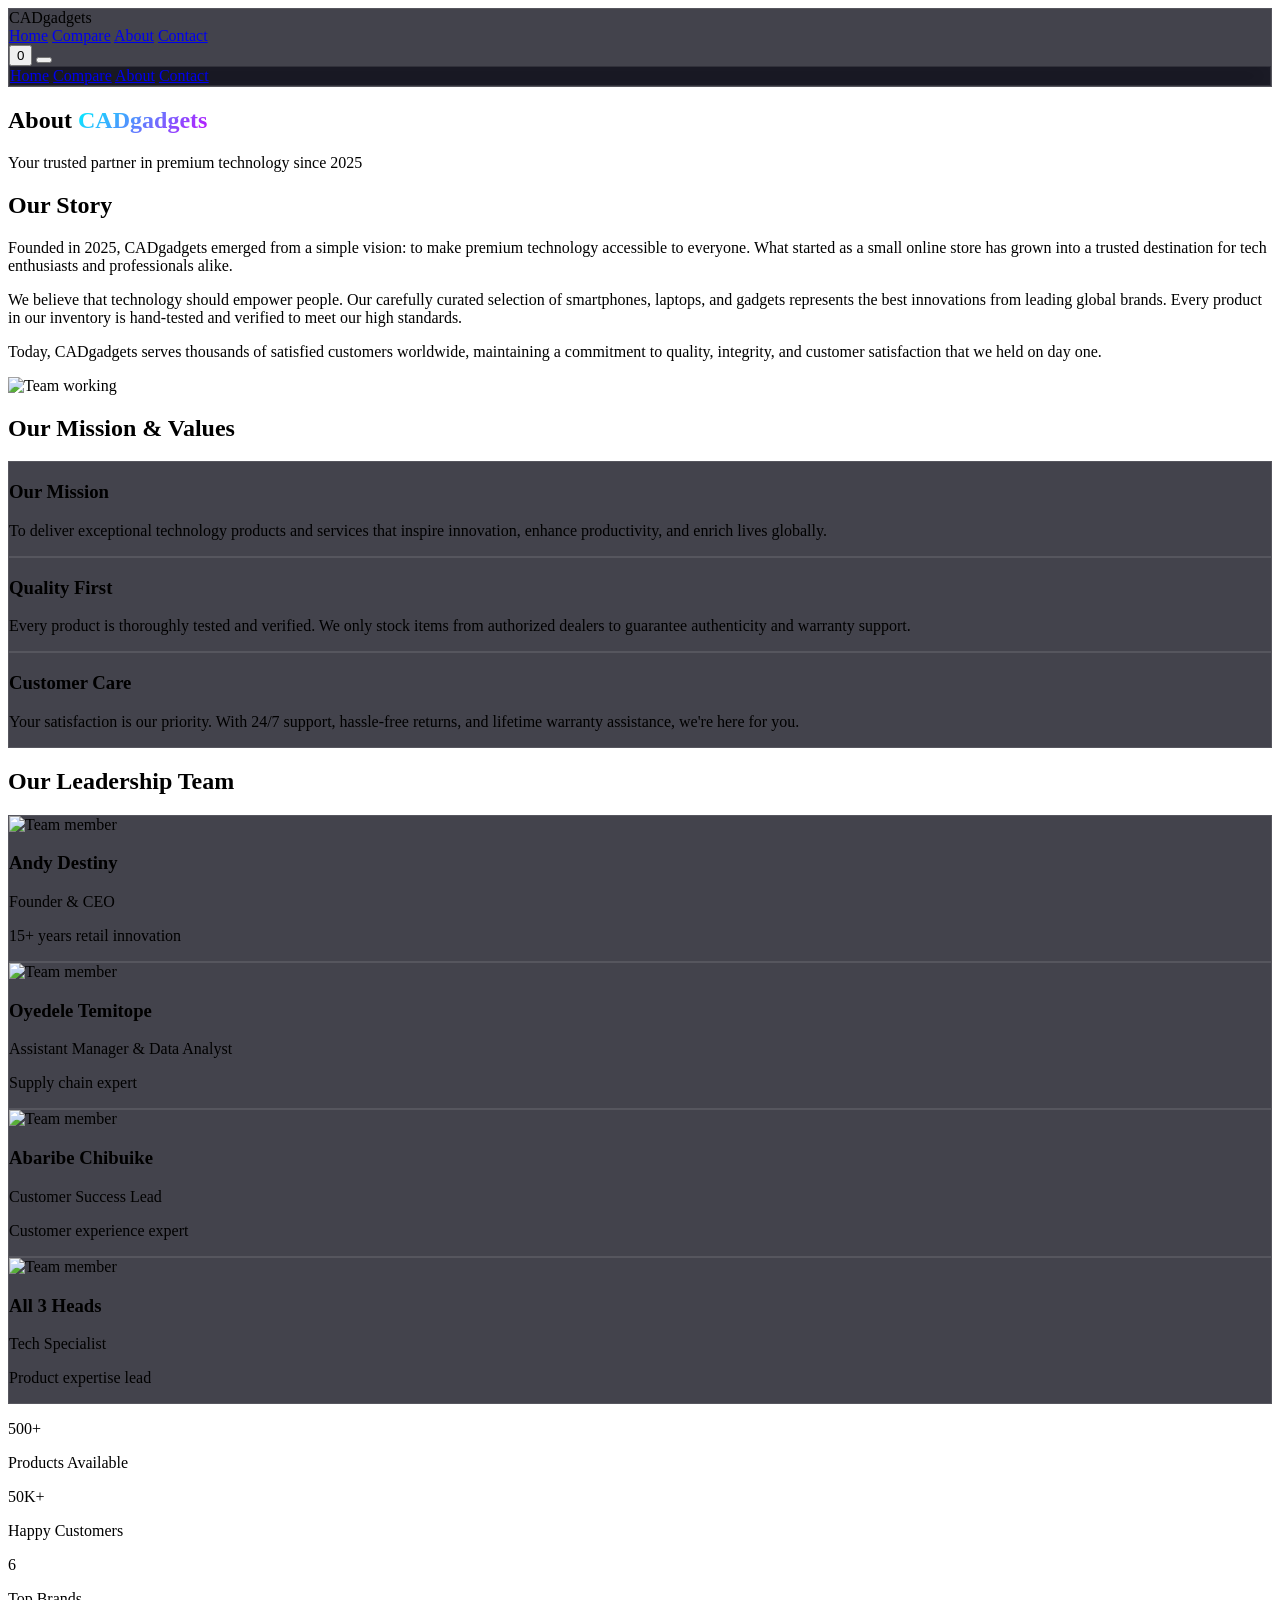
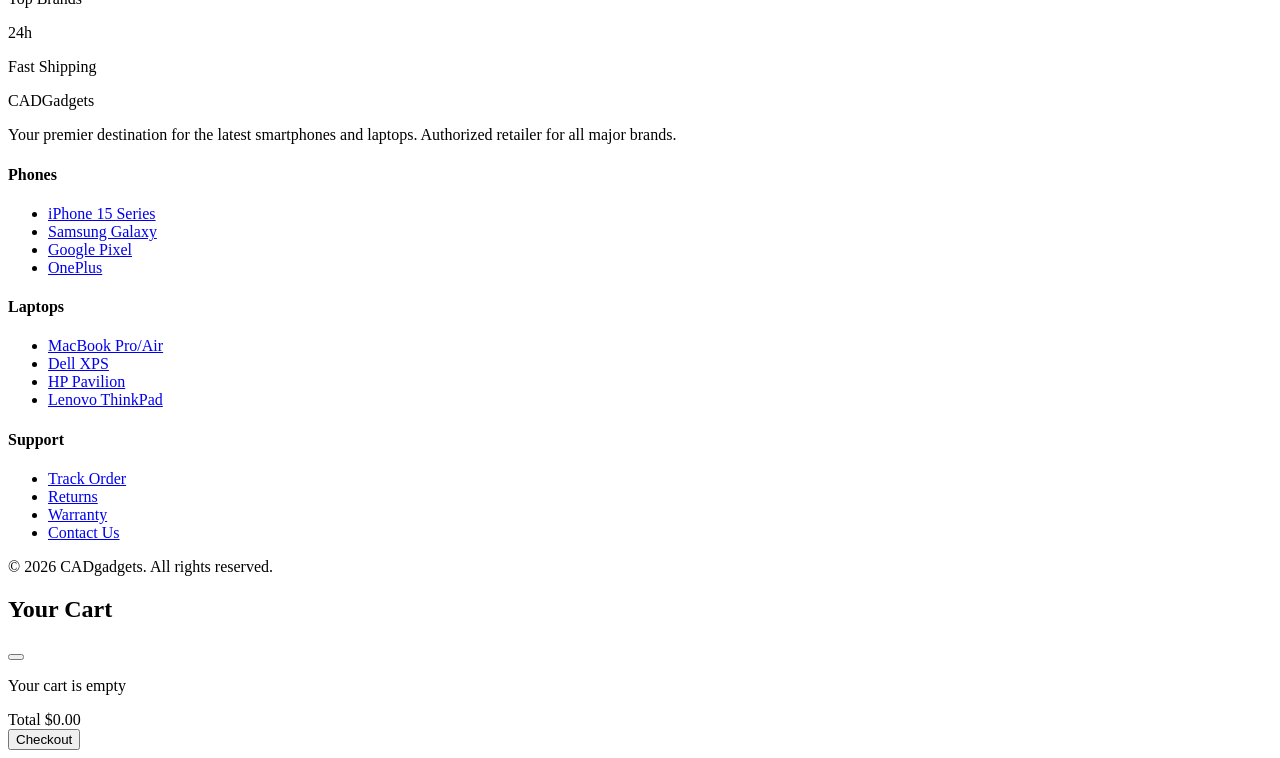
==== about.html @ f369440d "Add files via upload" ====
<!DOCTYPE html>
<html lang="en">
<head>
    <meta charset="UTF-8">
    <meta name="viewport" content="width=device-width, initial-scale=1.0">
    <link rel="icon" type="image/svg+xml" href="/favicon.svg">
    <title>About Us | CADgadgets - Premium Gadgets Store</title>
    <script src="https://cdn.tailwindcss.com"></script>
    <script src="https://unpkg.com/lucide@latest"></script>
    <link rel="preconnect" href="https://fonts.googleapis.com">
    <link rel="preconnect" href="https://fonts.gstatic.com" crossorigin>
    <link href="https://fonts.googleapis.com/css2?family=Inter:wght@300;400;500;600;700;800&family=Space+Grotesk:wght@400;500;600;700&display=swap" rel="stylesheet">
     <link href="/style.css" rel="stylesheet">

    <script>
        tailwind.config = {
            theme: {
                extend: {
                    fontFamily: {
                        sans: ['Inter', 'sans-serif'],
                        display: ['Space Grotesk', 'sans-serif'],
                    },
                    colors: {
                        neon: {
                            blue: '#00f3ff',
                            purple: '#bc13fe',
                            green: '#0aff0a',
                            pink: '#ff006e',
                        },
                        dark: {
                            900: '#0a0a0f',
                            800: '#151520',
                            700: '#1f1f2e',
                            600: '#2a2a3c',
                        }
                    }
                }
            }
        }
    </script>
    
</head>
<body class="font-sans antialiased">

    <!-- Navigation -->
    <nav id="navbar" class="fixed w-full z-50 glass-panel border-b border-white/10">
        <div class="max-w-7xl mx-auto px-4 sm:px-6 lg:px-8">
            <div class="flex justify-between items-center h-16">
                <div class="flex items-center gap-2 cursor-pointer" onclick="window.location.href='index.html'">
                    <div class="w-10 h-10 rounded-lg bg-gradient-to-br from-neon-blue to-neon-purple flex items-center justify-center">
                        <i data-lucide="cpu" class="h-6 w-6 text-white"></i>
                    </div>
                    <span class="font-display text-2xl font-bold tracking-tight text-white">CAD<span class="text-neon-blue">gadgets</span></span>
                </div>

                <div class="hidden md:flex items-center gap-8">
                    <a href="index.html" class="text-gray-400 hover:text-white transition-colors text-sm font-medium">Home</a>
                    <a href="compare.html" class="text-gray-400 hover:text-white transition-colors text-sm font-medium">Compare</a>
                    <a href="about.html" class="text-neon-blue font-medium text-sm">About</a>
                    <a href="contact.html" class="text-gray-400 hover:text-white transition-colors text-sm font-medium">Contact</a>
                </div>

                <div class="flex items-center gap-4">
                    <button class="p-2 hover:bg-white/10 rounded-lg transition-colors relative" onclick="toggleCart()">
                        <i data-lucide="shopping-cart" class="h-5 w-5 text-gray-300"></i>
                        <span id="cart-count" class="absolute -top-1 -right-1 bg-neon-blue text-dark-900 text-xs font-bold rounded-full h-5 w-5 flex items-center justify-center hidden">0</span>
                    </button>
                    <button class="md:hidden p-2" onclick="toggleMobileMenu()">
                        <i data-lucide="menu" class="h-6 w-6 text-gray-300"></i>
                    </button>
                </div>
            </div>
        </div>

        <div id="mobile-menu" class="hidden md:hidden glass-panel border-t border-white/10">
              <div class="px-4 py-4 space-y-2">
                <a href="index.html" class="block px-3 py-2 text-gray-300 hover:text-white hover:bg-white/5 rounded-lg">Home</a>
                <a href="compare.html" class="block px-3 py-2 text-gray-300 hover:text-white hover:bg-white/5 rounded-lg">Compare</a>
                <a href="about.html" class="block px-3 py-2 text-neon-blue font-medium rounded-lg">About</a>
                <a href="contact.html" class="block px-3 py-2 text-gray-300 hover:text-white hover:bg-white/5 rounded-lg">Contact</a>
            </div>
        </div>
    </nav>

    <!-- Hero Section -->
    <section class="relative min-h-[50vh] flex items-center justify-center pt-32 pb-16">
        <div class="absolute inset-0 bg-gradient-to-b from-transparent via-dark-900/50 to-dark-900"></div>
        <div class="absolute top-20 left-10 w-72 h-72 bg-neon-blue/20 rounded-full filter blur-[100px]"></div>
        
        <div class="relative z-10 max-w-4xl mx-auto px-4 sm:px-6 lg:px-8 text-center">
            <h1 class="font-display text-5xl md:text-6xl font-bold mb-6">About <span class="gradient-text">CADgadgets</span></h1>
            <p class="text-gray-400 text-lg md:text-xl max-w-2xl mx-auto">Your trusted partner in premium technology since 2025</p>
        </div>
    </section>

    <!-- Story Section -->
    <section class="py-20 px-4 sm:px-6 lg:px-8 max-w-7xl mx-auto">
        <div class="grid md:grid-cols-2 gap-12 items-center">
            <div>
                <h2 class="font-display text-4xl font-bold mb-6">Our Story</h2>
                <p class="text-gray-400 mb-4 leading-relaxed">
                    Founded in 2025, CADgadgets emerged from a simple vision: to make premium technology accessible to everyone. What started as a small online store has grown into a trusted destination for tech enthusiasts and professionals alike.
                </p>
                <p class="text-gray-400 mb-4 leading-relaxed">
                    We believe that technology should empower people. Our carefully curated selection of smartphones, laptops, and gadgets represents the best innovations from leading global brands. Every product in our inventory is hand-tested and verified to meet our high standards.
                </p>
                <p class="text-gray-400 leading-relaxed">
                    Today, CADgadgets serves thousands of satisfied customers worldwide, maintaining a commitment to quality, integrity, and customer satisfaction that we held on day one.
                </p>
            </div>
            <div class="relative">
                <div class="absolute inset-0 bg-gradient-to-r from-neon-blue to-neon-purple rounded-2xl opacity-10 blur-2xl"></div>
                <img src="https://images.unsplash.com/photo-1552664730-d307ca884978?w=500&q=80" alt="Team working" class="relative rounded-2xl object-cover w-full aspect-square">
            </div>
        </div>
    </section>

    <!-- Mission & Values -->
    <section class="py-20 bg-dark-800/30 px-4 sm:px-6 lg:px-8">
        <div class="max-w-7xl mx-auto">
            <h2 class="font-display text-4xl font-bold mb-16 text-center">Our Mission & Values</h2>
            
            <div class="grid md:grid-cols-3 gap-8">
                <!-- Mission Card -->
                <div class="glass-panel rounded-2xl p-8">
                    <div class="w-16 h-16 rounded-2xl bg-neon-blue/20 flex items-center justify-center mb-6">
                        <i data-lucide="target" class="h-8 w-8 text-neon-blue"></i>
                    </div>
                    <h3 class="font-display text-2xl font-bold mb-4">Our Mission</h3>
                    <p class="text-gray-400 leading-relaxed">
                        To deliver exceptional technology products and services that inspire innovation, enhance productivity, and enrich lives globally.
                    </p>
                </div>

                <!-- Quality Card -->
                <div class="glass-panel rounded-2xl p-8">
                    <div class="w-16 h-16 rounded-2xl bg-neon-purple/20 flex items-center justify-center mb-6">
                        <i data-lucide="check-circle" class="h-8 w-8 text-neon-purple"></i>
                    </div>
                    <h3 class="font-display text-2xl font-bold mb-4">Quality First</h3>
                    <p class="text-gray-400 leading-relaxed">
                        Every product is thoroughly tested and verified. We only stock items from authorized dealers to guarantee authenticity and warranty support.
                    </p>
                </div>

                <!-- Customer Care Card -->
                <div class="glass-panel rounded-2xl p-8">
                    <div class="w-16 h-16 rounded-2xl bg-neon-green/20 flex items-center justify-center mb-6">
                        <i data-lucide="heart" class="h-8 w-8 text-neon-green"></i>
                    </div>
                    <h3 class="font-display text-2xl font-bold mb-4">Customer Care</h3>
                    <p class="text-gray-400 leading-relaxed">
                        Your satisfaction is our priority. With 24/7 support, hassle-free returns, and lifetime warranty assistance, we're here for you.
                    </p>
                </div>
            </div>
        </div>
    </section>

    <!-- Team Section -->
    <section class="py-20 px-4 sm:px-6 lg:px-8 max-w-7xl mx-auto">
        <h2 class="font-display text-4xl font-bold mb-16 text-center">Our Leadership Team</h2>
        
        <div class="grid md:grid-cols-4 gap-8">
            <div class="glass-panel rounded-2xl overflow-hidden">
                <div class="aspect-square bg-dark-700">
                    <img src="https://images.unsplash.com/photo-1507003211169-0a1dd7228f2d?w=300&q=80" alt="Team member" class="w-full h-full object-cover">
                </div>
                <div class="p-6">
                    <h3 class="font-display text-xl font-bold mb-1">Andy Destiny</h3>
                    <p class="text-neon-blue text-sm mb-3">Founder & CEO</p>
                    <p class="text-gray-400 text-sm">15+ years retail innovation</p>
                </div>
            </div>

            <div class="glass-panel rounded-2xl overflow-hidden">
                <div class="aspect-square bg-dark-700">
                    <img src="https://images.unsplash.com/photo-1500648767791-00dcc994a43e?w=300&q=80" alt="Team member" class="w-full h-full object-cover">
                </div>
                <div class="p-6">
                    <h3 class="font-display text-xl font-bold mb-1">Oyedele Temitope</h3>
                    <p class="text-neon-blue text-sm mb-3">Assistant Manager & Data Analyst</p>
                    <p class="text-gray-400 text-sm">Supply chain expert</p>
                </div>
            </div>

            <div class="glass-panel rounded-2xl overflow-hidden">
                <div class="aspect-square bg-dark-700">
                    <img src="https://images.unsplash.com/photo-1438761681033-6461ffad8d80?w=300&q=80" alt="Team member" class="w-full h-full object-cover">
                </div>
                <div class="p-6">
                    <h3 class="font-display text-xl font-bold mb-1">Abaribe Chibuike</h3>
                    <p class="text-neon-blue text-sm mb-3">Customer Success Lead</p>
                    <p class="text-gray-400 text-sm">Customer experience expert</p>
                </div>
            </div>

            <div class="glass-panel rounded-2xl overflow-hidden">
                <div class="aspect-square bg-dark-700">
                    <img src="https://images.unsplash.com/photo-1507003211169-0a1dd7228f2d?w=300&q=80" alt="Team member" class="w-full h-full object-cover">
                </div>
                <div class="p-6">
                    <h3 class="font-display text-xl font-bold mb-1">All 3 Heads</h3>
                    <p class="text-neon-blue text-sm mb-3">Tech Specialist</p>
                    <p class="text-gray-400 text-sm">Product expertise lead</p>
                </div>
            </div>
        </div>
    </section>

    <!-- Stats Section -->
    <section class="py-16 bg-dark-800/30 px-4 sm:px-6 lg:px-8">
        <div class="max-w-7xl mx-auto">
            <div class="grid md:grid-cols-4 gap-8 text-center">
                <div>
                    <p class="font-display text-4xl font-bold text-neon-blue mb-2">500+</p>
                    <p class="text-gray-400">Products Available</p>
                </div>
                <div>
                    <p class="font-display text-4xl font-bold text-neon-purple mb-2">50K+</p>
                    <p class="text-gray-400">Happy Customers</p>
                </div>
                <div>
                    <p class="font-display text-4xl font-bold text-neon-blue mb-2">6</p>
                    <p class="text-gray-400">Top Brands</p>
                </div>
                <div>
                    <p class="font-display text-4xl font-bold text-neon-purple mb-2">24h</p>
                    <p class="text-gray-400">Fast Shipping</p>
                </div>
            </div>
        </div>
    </section>

    <!-- Footer -->
    <footer class="bg-dark-900 border-t border-white/10 pt-16 pb-8">
        <div class="max-w-7xl mx-auto px-4 sm:px-6 lg:px-8">
            <div class="grid md:grid-cols-4 gap-8 mb-12">
                <div>
                    <div class="flex items-center gap-2 mb-4">
                        <div class="w-8 h-8 rounded bg-gradient-to-br from-neon-blue to-neon-purple flex items-center justify-center">
                            <i data-lucide="cpu" class="h-4 w-4 text-white"></i>
                        </div>
                        <span class="font-display text-xl font-bold text-white">CAD</span><span class="text-neon-blue">Gadgets</span></span>
                    </div>
                    <p class="text-gray-500 text-sm">Your premier destination for the latest smartphones and laptops. Authorized retailer for all major brands.</p>
                </div>
                
                <div>
                    <h4 class="text-white font-semibold mb-4">Phones</h4>
                    <ul class="space-y-2 text-gray-400 text-sm">
                        <li><a href="#" class="hover:text-neon-blue transition-colors">iPhone 15 Series</a></li>
                        <li><a href="#" class="hover:text-neon-blue transition-colors">Samsung Galaxy</a></li>
                        <li><a href="#" class="hover:text-neon-blue transition-colors">Google Pixel</a></li>
                        <li><a href="#" class="hover:text-neon-blue transition-colors">OnePlus</a></li>
                    </ul>
                </div>

                <div>
                    <h4 class="text-white font-semibold mb-4">Laptops</h4>
                    <ul class="space-y-2 text-gray-400 text-sm">
                        <li><a href="#" class="hover:text-neon-blue transition-colors">MacBook Pro/Air</a></li>
                        <li><a href="#" class="hover:text-neon-blue transition-colors">Dell XPS</a></li>
                        <li><a href="#" class="hover:text-neon-blue transition-colors">HP Pavilion</a></li>
                        <li><a href="#" class="hover:text-neon-blue transition-colors">Lenovo ThinkPad</a></li>
                    </ul>
                </div>

                <div>
                    <h4 class="text-white font-semibold mb-4">Support</h4>
                    <ul class="space-y-2 text-gray-400 text-sm">
                        <li><a href="#" class="hover:text-neon-blue transition-colors">Track Order</a></li>
                        <li><a href="#" class="hover:text-neon-blue transition-colors">Returns</a></li>
                        <li><a href="#" class="hover:text-neon-blue transition-colors">Warranty</a></li>
                        <li><a href="/contact.html" class="hover:text-neon-blue transition-colors">Contact Us</a></li>
                    </ul>
                </div>
            </div>
            
            <div class="border-t border-white/10 pt-8 flex flex-col md:flex-row justify-between items-center gap-4">
                <p class="text-gray-600 text-sm">&copy; 2026 CADgadgets. All rights reserved.</p>
                <div class="flex gap-4">
                    <a href="#" aria-label="Instagram" class="w-10 h-10 rounded-full bg-white/5 flex items-center justify-center hover:bg-neon-blue/20 hover:text-neon-blue transition-all">
                        <div id="instagram-icon" class="w-6 h-6"></div>
                    </a>
                    <a href="#" aria-label="TikTok" class="w-10 h-10 rounded-full bg-white/5 flex items-center justify-center hover:bg-neon-blue/20 hover:text-neon-blue transition-all">
                        <div id="tiktok-icon" class="w-6 h-6"></div>
                    </a>
                    <a href="https://chat.whatsapp.com/KzaujqfWLEI8kYsVvCbSWv?mode=gi_t" aria-label="WhatsApp" class="w-10 h-10 rounded-full bg-white/5 flex items-center justify-center hover:bg-neon-blue/20 hover:text-neon-blue transition-all">
                        <div id="whatsapp-icon" class="w-6 h-6"></div>
                    </a>
                </div>
            </div>
        </div>
    </footer>

    <!-- Cart Sidebar -->
    <div id="cart-sidebar" class="fixed inset-0 z-50 hidden">
        <div class="absolute inset-0 bg-black/80 backdrop-blur-sm" onclick="toggleCart()"></div>
        <div class="absolute right-0 top-0 h-full w-full max-w-md bg-dark-800 border-l border-white/10 transform transition-transform duration-300 translate-x-full" id="cart-panel">
            <div class="flex flex-col h-full">
                <div class="flex items-center justify-between p-6 border-b border-white/10">
                    <h2 class="font-display text-xl font-bold text-white">Your Cart</h2>
                    <button onclick="toggleCart()" class="p-2 hover:bg-white/10 rounded-lg transition-colors">
                        <i data-lucide="x" class="h-5 w-5 text-gray-400"></i>
                    </button>
                </div>
                
                <div id="cart-items" class="flex-1 overflow-y-auto p-6 space-y-4">
                    <div class="text-center text-white mt-12">
                        <i data-lucide="shopping-cart" class="h-16 w-16 mx-auto mb-4 text-white"></i>
                        <p>Your cart is empty</p>
                    </div>
                </div>

                <div class="border-t border-white/10 p-6 space-y-4">
                    <div class="flex justify-between text-lg font-bold text-white">
                        <span>Total</span>
                        <span id="cart-total">$0.00</span>
                    </div>
                    <button class="w-full bg-neon-blue text-white py-4 rounded-xl font-bold hover:bg-cyan-400 transition-colors">
                        Checkout
                    </button>
                </div>
            </div>
        </div>
    </div>

    <script src="/note.js"></script>
    <script src="https://cdnjs.cloudflare.com/ajax/libs/lottie-web/5.10.0/lottie.min.js"></script>
    <script src="lottie-icons.js"></script>
    <script>lucide.createIcons();</script>
</body>
</html>
---- style.css ----
*body {
            background-color: #0a0a0f;
            color: #e4dcdc;
        }
        
        .glass-panel {
            background: rgba(21, 21, 32, 0.8);
            backdrop-filter: blur(12px);
            border: 1px solid rgba(255, 255, 255, 0.1);
        }
        
        .neon-border {
            position: relative;
        }
        
        .neon-border::before {
            content: '';
            position: absolute;
            inset: -2px;
            background: linear-gradient(45deg, #00f3ff, #bc13fe, #00f3ff);
            border-radius: inherit;
            z-index: -1;
            opacity: 0;
            transition: opacity 0.3s;
        }
        
        .neon-border:hover::before {
            opacity: 1;
        }
        
        .product-card {
            transition: all 0.3s cubic-bezier(0.4, 0, 0.2, 1);
        }
        
        .product-card:hover {
            transform: translateY(-8px);
            box-shadow: 0 20px 40px rgba(0, 243, 255, 0.1);
        }
        
        .brand-btn {
            transition: all 0.3s;
        }
        
        .brand-btn.active {
            background: linear-gradient(135deg, #00f3ff20, #bc13fe20);
            border-color: #00f3ff;
            box-shadow: 0 0 20px rgba(0, 243, 255, 0.3);
        }
        
        .search-input:focus {
            box-shadow: 0 0 0 2px rgba(0, 243, 255, 0.5);
        }
        
        .scrollbar-hide::-webkit-scrollbar {
            display: none;
        }
        
        .scrollbar-hide {
            -ms-overflow-style: none;
            scrollbar-width: none;
        }
        
        .gradient-text {
            background: linear-gradient(135deg, #00f3ff, #bc13fe);
            background-clip: text;
            -webkit-text-fill-color: transparent;
        }
        
        .tech-grid {
            background-image: 
                linear-gradient(rgba(0, 243, 255, 0.03) 1px, transparent 1px),
                linear-gradient(90deg, rgba(0, 243, 255, 0.03) 1px, transparent 1px);
            background-size: 50px 50px;
        }
        .absolute{
             animation-delay: 1s;
        }
        
        
    .flex justify-center gap-8 md:gap-16 mt-12 text-center animate-slide-up{
        animation-delay: 0.4s;
    }
    .font-display text-5xl md:text-7xl font-bold mb-6 leading-tight animate-slide-up{
        animation-delay: 0.1s;
    }
    .text-gray-400 text-lg md:text-xl max-w-2xl mx-auto mb-12 animate-slide-up{
         animation-delay: 0.2s;
    }
    .glass-panel rounded-2xl p-6 md:p-8 max-w-4xl mx-auto animate-slide-up{
        animation-delay: 0.3s;
    }

    /* cyrillic-ext */
@font-face {
  font-family: 'Inter';
  font-style: normal;
  font-weight: 300;
  font-display: swap;
  src: url(https://fonts.gstatic.com/s/inter/v20/UcC73FwrK3iLTeHuS_nVMrMxCp50SjIa2JL7SUc.woff2) format('woff2');
  unicode-range: U+0460-052F, U+1C80-1C8A, U+20B4, U+2DE0-2DFF, U+A640-A69F, U+FE2E-FE2F;
}
/* cyrillic */
@font-face {
  font-family: 'Inter';
  font-style: normal;
  font-weight: 300;
  font-display: swap;
  src: url(https://fonts.gstatic.com/s/inter/v20/UcC73FwrK3iLTeHuS_nVMrMxCp50SjIa0ZL7SUc.woff2) format('woff2');
  unicode-range: U+0301, U+0400-045F, U+0490-0491, U+04B0-04B1, U+2116;
}
/* greek-ext */
@font-face {
  font-family: 'Inter';
  font-style: normal;
  font-weight: 300;
  font-display: swap;
  src: url(https://fonts.gstatic.com/s/inter/v20/UcC73FwrK3iLTeHuS_nVMrMxCp50SjIa2ZL7SUc.woff2) format('woff2');
  unicode-range: U+1F00-1FFF;
}
/* greek */
@font-face {
  font-family: 'Inter';
  font-style: normal;
  font-weight: 300;
  font-display: swap;
  src: url(https://fonts.gstatic.com/s/inter/v20/UcC73FwrK3iLTeHuS_nVMrMxCp50SjIa1pL7SUc.woff2) format('woff2');
  unicode-range: U+0370-0377, U+037A-037F, U+0384-038A, U+038C, U+038E-03A1, U+03A3-03FF;
}
/* vietnamese */
@font-face {
  font-family: 'Inter';
  font-style: normal;
  font-weight: 300;
  font-display: swap;
  src: url(https://fonts.gstatic.com/s/inter/v20/UcC73FwrK3iLTeHuS_nVMrMxCp50SjIa2pL7SUc.woff2) format('woff2');
  unicode-range: U+0102-0103, U+0110-0111, U+0128-0129, U+0168-0169, U+01A0-01A1, U+01AF-01B0, U+0300-0301, U+0303-0304, U+0308-0309, U+0323, U+0329, U+1EA0-1EF9, U+20AB;
}
/* latin-ext */
@font-face {
  font-family: 'Inter';
  font-style: normal;
  font-weight: 300;
  font-display: swap;
  src: url(https://fonts.gstatic.com/s/inter/v20/UcC73FwrK3iLTeHuS_nVMrMxCp50SjIa25L7SUc.woff2) format('woff2');
  unicode-range: U+0100-02BA, U+02BD-02C5, U+02C7-02CC, U+02CE-02D7, U+02DD-02FF, U+0304, U+0308, U+0329, U+1D00-1DBF, U+1E00-1E9F, U+1EF2-1EFF, U+2020, U+20A0-20AB, U+20AD-20C0, U+2113, U+2C60-2C7F, U+A720-A7FF;
}
/* latin */
@font-face {
  font-family: 'Inter';
  font-style: normal;
  font-weight: 300;
  font-display: swap;
  src: url(https://fonts.gstatic.com/s/inter/v20/UcC73FwrK3iLTeHuS_nVMrMxCp50SjIa1ZL7.woff2) format('woff2');
  unicode-range: U+0000-00FF, U+0131, U+0152-0153, U+02BB-02BC, U+02C6, U+02DA, U+02DC, U+0304, U+0308, U+0329, U+2000-206F, U+20AC, U+2122, U+2191, U+2193, U+2212, U+2215, U+FEFF, U+FFFD;
}
/* cyrillic-ext */
@font-face {
  font-family: 'Inter';
  font-style: normal;
  font-weight: 400;
  font-display: swap;
  src: url(https://fonts.gstatic.com/s/inter/v20/UcC73FwrK3iLTeHuS_nVMrMxCp50SjIa2JL7SUc.woff2) format('woff2');
  unicode-range: U+0460-052F, U+1C80-1C8A, U+20B4, U+2DE0-2DFF, U+A640-A69F, U+FE2E-FE2F;
}
/* cyrillic */
@font-face {
  font-family: 'Inter';
  font-style: normal;
  font-weight: 400;
  font-display: swap;
  src: url(https://fonts.gstatic.com/s/inter/v20/UcC73FwrK3iLTeHuS_nVMrMxCp50SjIa0ZL7SUc.woff2) format('woff2');
  unicode-range: U+0301, U+0400-045F, U+0490-0491, U+04B0-04B1, U+2116;
}
/* greek-ext */
@font-face {
  font-family: 'Inter';
  font-style: normal;
  font-weight: 400;
  font-display: swap;
  src: url(https://fonts.gstatic.com/s/inter/v20/UcC73FwrK3iLTeHuS_nVMrMxCp50SjIa2ZL7SUc.woff2) format('woff2');
  unicode-range: U+1F00-1FFF;
}
/* greek */
@font-face {
  font-family: 'Inter';
  font-style: normal;
  font-weight: 400;
  font-display: swap;
  src: url(https://fonts.gstatic.com/s/inter/v20/UcC73FwrK3iLTeHuS_nVMrMxCp50SjIa1pL7SUc.woff2) format('woff2');
  unicode-range: U+0370-0377, U+037A-037F, U+0384-038A, U+038C, U+038E-03A1, U+03A3-03FF;
}
/* vietnamese */
@font-face {
  font-family: 'Inter';
  font-style: normal;
  font-weight: 400;
  font-display: swap;
  src: url(https://fonts.gstatic.com/s/inter/v20/UcC73FwrK3iLTeHuS_nVMrMxCp50SjIa2pL7SUc.woff2) format('woff2');
  unicode-range: U+0102-0103, U+0110-0111, U+0128-0129, U+0168-0169, U+01A0-01A1, U+01AF-01B0, U+0300-0301, U+0303-0304, U+0308-0309, U+0323, U+0329, U+1EA0-1EF9, U+20AB;
}
/* latin-ext */
@font-face {
  font-family: 'Inter';
  font-style: normal;
  font-weight: 400;
  font-display: swap;
  src: url(https://fonts.gstatic.com/s/inter/v20/UcC73FwrK3iLTeHuS_nVMrMxCp50SjIa25L7SUc.woff2) format('woff2');
  unicode-range: U+0100-02BA, U+02BD-02C5, U+02C7-02CC, U+02CE-02D7, U+02DD-02FF, U+0304, U+0308, U+0329, U+1D00-1DBF, U+1E00-1E9F, U+1EF2-1EFF, U+2020, U+20A0-20AB, U+20AD-20C0, U+2113, U+2C60-2C7F, U+A720-A7FF;
}
/* latin */
@font-face {
  font-family: 'Inter';
  font-style: normal;
  font-weight: 400;
  font-display: swap;
  src: url(https://fonts.gstatic.com/s/inter/v20/UcC73FwrK3iLTeHuS_nVMrMxCp50SjIa1ZL7.woff2) format('woff2');
  unicode-range: U+0000-00FF, U+0131, U+0152-0153, U+02BB-02BC, U+02C6, U+02DA, U+02DC, U+0304, U+0308, U+0329, U+2000-206F, U+20AC, U+2122, U+2191, U+2193, U+2212, U+2215, U+FEFF, U+FFFD;
}
/* cyrillic-ext */
@font-face {
  font-family: 'Inter';
  font-style: normal;
  font-weight: 500;
  font-display: swap;
  src: url(https://fonts.gstatic.com/s/inter/v20/UcC73FwrK3iLTeHuS_nVMrMxCp50SjIa2JL7SUc.woff2) format('woff2');
  unicode-range: U+0460-052F, U+1C80-1C8A, U+20B4, U+2DE0-2DFF, U+A640-A69F, U+FE2E-FE2F;
}
/* cyrillic */
@font-face {
  font-family: 'Inter';
  font-style: normal;
  font-weight: 500;
  font-display: swap;
  src: url(https://fonts.gstatic.com/s/inter/v20/UcC73FwrK3iLTeHuS_nVMrMxCp50SjIa0ZL7SUc.woff2) format('woff2');
  unicode-range: U+0301, U+0400-045F, U+0490-0491, U+04B0-04B1, U+2116;
}
/* greek-ext */
@font-face {
  font-family: 'Inter';
  font-style: normal;
  font-weight: 500;
  font-display: swap;
  src: url(https://fonts.gstatic.com/s/inter/v20/UcC73FwrK3iLTeHuS_nVMrMxCp50SjIa2ZL7SUc.woff2) format('woff2');
  unicode-range: U+1F00-1FFF;
}
/* greek */
@font-face {
  font-family: 'Inter';
  font-style: normal;
  font-weight: 500;
  font-display: swap;
  src: url(https://fonts.gstatic.com/s/inter/v20/UcC73FwrK3iLTeHuS_nVMrMxCp50SjIa1pL7SUc.woff2) format('woff2');
  unicode-range: U+0370-0377, U+037A-037F, U+0384-038A, U+038C, U+038E-03A1, U+03A3-03FF;
}
/* vietnamese */
@font-face {
  font-family: 'Inter';
  font-style: normal;
  font-weight: 500;
  font-display: swap;
  src: url(https://fonts.gstatic.com/s/inter/v20/UcC73FwrK3iLTeHuS_nVMrMxCp50SjIa2pL7SUc.woff2) format('woff2');
  unicode-range: U+0102-0103, U+0110-0111, U+0128-0129, U+0168-0169, U+01A0-01A1, U+01AF-01B0, U+0300-0301, U+0303-0304, U+0308-0309, U+0323, U+0329, U+1EA0-1EF9, U+20AB;
}
/* latin-ext */
@font-face {
  font-family: 'Inter';
  font-style: normal;
  font-weight: 500;
  font-display: swap;
  src: url(https://fonts.gstatic.com/s/inter/v20/UcC73FwrK3iLTeHuS_nVMrMxCp50SjIa25L7SUc.woff2) format('woff2');
  unicode-range: U+0100-02BA, U+02BD-02C5, U+02C7-02CC, U+02CE-02D7, U+02DD-02FF, U+0304, U+0308, U+0329, U+1D00-1DBF, U+1E00-1E9F, U+1EF2-1EFF, U+2020, U+20A0-20AB, U+20AD-20C0, U+2113, U+2C60-2C7F, U+A720-A7FF;
}
/* latin */
@font-face {
  font-family: 'Inter';
  font-style: normal;
  font-weight: 500;
  font-display: swap;
  src: url(https://fonts.gstatic.com/s/inter/v20/UcC73FwrK3iLTeHuS_nVMrMxCp50SjIa1ZL7.woff2) format('woff2');
  unicode-range: U+0000-00FF, U+0131, U+0152-0153, U+02BB-02BC, U+02C6, U+02DA, U+02DC, U+0304, U+0308, U+0329, U+2000-206F, U+20AC, U+2122, U+2191, U+2193, U+2212, U+2215, U+FEFF, U+FFFD;
}
/* cyrillic-ext */
@font-face {
  font-family: 'Inter';
  font-style: normal;
  font-weight: 600;
  font-display: swap;
  src: url(https://fonts.gstatic.com/s/inter/v20/UcC73FwrK3iLTeHuS_nVMrMxCp50SjIa2JL7SUc.woff2) format('woff2');
  unicode-range: U+0460-052F, U+1C80-1C8A, U+20B4, U+2DE0-2DFF, U+A640-A69F, U+FE2E-FE2F;
}
/* cyrillic */
@font-face {
  font-family: 'Inter';
  font-style: normal;
  font-weight: 600;
  font-display: swap;
  src: url(https://fonts.gstatic.com/s/inter/v20/UcC73FwrK3iLTeHuS_nVMrMxCp50SjIa0ZL7SUc.woff2) format('woff2');
  unicode-range: U+0301, U+0400-045F, U+0490-0491, U+04B0-04B1, U+2116;
}
/* greek-ext */
@font-face {
  font-family: 'Inter';
  font-style: normal;
  font-weight: 600;
  font-display: swap;
  src: url(https://fonts.gstatic.com/s/inter/v20/UcC73FwrK3iLTeHuS_nVMrMxCp50SjIa2ZL7SUc.woff2) format('woff2');
  unicode-range: U+1F00-1FFF;
}
/* greek */
@font-face {
  font-family: 'Inter';
  font-style: normal;
  font-weight: 600;
  font-display: swap;
  src: url(https://fonts.gstatic.com/s/inter/v20/UcC73FwrK3iLTeHuS_nVMrMxCp50SjIa1pL7SUc.woff2) format('woff2');
  unicode-range: U+0370-0377, U+037A-037F, U+0384-038A, U+038C, U+038E-03A1, U+03A3-03FF;
}
/* vietnamese */
@font-face {
  font-family: 'Inter';
  font-style: normal;
  font-weight: 600;
  font-display: swap;
  src: url(https://fonts.gstatic.com/s/inter/v20/UcC73FwrK3iLTeHuS_nVMrMxCp50SjIa2pL7SUc.woff2) format('woff2');
  unicode-range: U+0102-0103, U+0110-0111, U+0128-0129, U+0168-0169, U+01A0-01A1, U+01AF-01B0, U+0300-0301, U+0303-0304, U+0308-0309, U+0323, U+0329, U+1EA0-1EF9, U+20AB;
}
/* latin-ext */
@font-face {
  font-family: 'Inter';
  font-style: normal;
  font-weight: 600;
  font-display: swap;
  src: url(https://fonts.gstatic.com/s/inter/v20/UcC73FwrK3iLTeHuS_nVMrMxCp50SjIa25L7SUc.woff2) format('woff2');
  unicode-range: U+0100-02BA, U+02BD-02C5, U+02C7-02CC, U+02CE-02D7, U+02DD-02FF, U+0304, U+0308, U+0329, U+1D00-1DBF, U+1E00-1E9F, U+1EF2-1EFF, U+2020, U+20A0-20AB, U+20AD-20C0, U+2113, U+2C60-2C7F, U+A720-A7FF;
}
/* latin */
@font-face {
  font-family: 'Inter';
  font-style: normal;
  font-weight: 600;
  font-display: swap;
  src: url(https://fonts.gstatic.com/s/inter/v20/UcC73FwrK3iLTeHuS_nVMrMxCp50SjIa1ZL7.woff2) format('woff2');
  unicode-range: U+0000-00FF, U+0131, U+0152-0153, U+02BB-02BC, U+02C6, U+02DA, U+02DC, U+0304, U+0308, U+0329, U+2000-206F, U+20AC, U+2122, U+2191, U+2193, U+2212, U+2215, U+FEFF, U+FFFD;
}
/* cyrillic-ext */
@font-face {
  font-family: 'Inter';
  font-style: normal;
  font-weight: 700;
  font-display: swap;
  src: url(https://fonts.gstatic.com/s/inter/v20/UcC73FwrK3iLTeHuS_nVMrMxCp50SjIa2JL7SUc.woff2) format('woff2');
  unicode-range: U+0460-052F, U+1C80-1C8A, U+20B4, U+2DE0-2DFF, U+A640-A69F, U+FE2E-FE2F;
}
/* cyrillic */
@font-face {
  font-family: 'Inter';
  font-style: normal;
  font-weight: 700;
  font-display: swap;
  src: url(https://fonts.gstatic.com/s/inter/v20/UcC73FwrK3iLTeHuS_nVMrMxCp50SjIa0ZL7SUc.woff2) format('woff2');
  unicode-range: U+0301, U+0400-045F, U+0490-0491, U+04B0-04B1, U+2116;
}
/* greek-ext */
@font-face {
  font-family: 'Inter';
  font-style: normal;
  font-weight: 700;
  font-display: swap;
  src: url(https://fonts.gstatic.com/s/inter/v20/UcC73FwrK3iLTeHuS_nVMrMxCp50SjIa2ZL7SUc.woff2) format('woff2');
  unicode-range: U+1F00-1FFF;
}
/* greek */
@font-face {
  font-family: 'Inter';
  font-style: normal;
  font-weight: 700;
  font-display: swap;
  src: url(https://fonts.gstatic.com/s/inter/v20/UcC73FwrK3iLTeHuS_nVMrMxCp50SjIa1pL7SUc.woff2) format('woff2');
  unicode-range: U+0370-0377, U+037A-037F, U+0384-038A, U+038C, U+038E-03A1, U+03A3-03FF;
}
/* vietnamese */
@font-face {
  font-family: 'Inter';
  font-style: normal;
  font-weight: 700;
  font-display: swap;
  src: url(https://fonts.gstatic.com/s/inter/v20/UcC73FwrK3iLTeHuS_nVMrMxCp50SjIa2pL7SUc.woff2) format('woff2');
  unicode-range: U+0102-0103, U+0110-0111, U+0128-0129, U+0168-0169, U+01A0-01A1, U+01AF-01B0, U+0300-0301, U+0303-0304, U+0308-0309, U+0323, U+0329, U+1EA0-1EF9, U+20AB;
}
/* latin-ext */
@font-face {
  font-family: 'Inter';
  font-style: normal;
  font-weight: 700;
  font-display: swap;
  src: url(https://fonts.gstatic.com/s/inter/v20/UcC73FwrK3iLTeHuS_nVMrMxCp50SjIa25L7SUc.woff2) format('woff2');
  unicode-range: U+0100-02BA, U+02BD-02C5, U+02C7-02CC, U+02CE-02D7, U+02DD-02FF, U+0304, U+0308, U+0329, U+1D00-1DBF, U+1E00-1E9F, U+1EF2-1EFF, U+2020, U+20A0-20AB, U+20AD-20C0, U+2113, U+2C60-2C7F, U+A720-A7FF;
}
/* latin */
@font-face {
  font-family: 'Inter';
  font-style: normal;
  font-weight: 700;
  font-display: swap;
  src: url(https://fonts.gstatic.com/s/inter/v20/UcC73FwrK3iLTeHuS_nVMrMxCp50SjIa1ZL7.woff2) format('woff2');
  unicode-range: U+0000-00FF, U+0131, U+0152-0153, U+02BB-02BC, U+02C6, U+02DA, U+02DC, U+0304, U+0308, U+0329, U+2000-206F, U+20AC, U+2122, U+2191, U+2193, U+2212, U+2215, U+FEFF, U+FFFD;
}
/* cyrillic-ext */
@font-face {
  font-family: 'Inter';
  font-style: normal;
  font-weight: 800;
  font-display: swap;
  src: url(https://fonts.gstatic.com/s/inter/v20/UcC73FwrK3iLTeHuS_nVMrMxCp50SjIa2JL7SUc.woff2) format('woff2');
  unicode-range: U+0460-052F, U+1C80-1C8A, U+20B4, U+2DE0-2DFF, U+A640-A69F, U+FE2E-FE2F;
}
/* cyrillic */
@font-face {
  font-family: 'Inter';
  font-style: normal;
  font-weight: 800;
  font-display: swap;
  src: url(https://fonts.gstatic.com/s/inter/v20/UcC73FwrK3iLTeHuS_nVMrMxCp50SjIa0ZL7SUc.woff2) format('woff2');
  unicode-range: U+0301, U+0400-045F, U+0490-0491, U+04B0-04B1, U+2116;
}
/* greek-ext */
@font-face {
  font-family: 'Inter';
  font-style: normal;
  font-weight: 800;
  font-display: swap;
  src: url(https://fonts.gstatic.com/s/inter/v20/UcC73FwrK3iLTeHuS_nVMrMxCp50SjIa2ZL7SUc.woff2) format('woff2');
  unicode-range: U+1F00-1FFF;
}
/* greek */
@font-face {
  font-family: 'Inter';
  font-style: normal;
  font-weight: 800;
  font-display: swap;
  src: url(https://fonts.gstatic.com/s/inter/v20/UcC73FwrK3iLTeHuS_nVMrMxCp50SjIa1pL7SUc.woff2) format('woff2');
  unicode-range: U+0370-0377, U+037A-037F, U+0384-038A, U+038C, U+038E-03A1, U+03A3-03FF;
}
/* vietnamese */
@font-face {
  font-family: 'Inter';
  font-style: normal;
  font-weight: 800;
  font-display: swap;
  src: url(https://fonts.gstatic.com/s/inter/v20/UcC73FwrK3iLTeHuS_nVMrMxCp50SjIa2pL7SUc.woff2) format('woff2');
  unicode-range: U+0102-0103, U+0110-0111, U+0128-0129, U+0168-0169, U+01A0-01A1, U+01AF-01B0, U+0300-0301, U+0303-0304, U+0308-0309, U+0323, U+0329, U+1EA0-1EF9, U+20AB;
}
/* latin-ext */
@font-face {
  font-family: 'Inter';
  font-style: normal;
  font-weight: 800;
  font-display: swap;
  src: url(https://fonts.gstatic.com/s/inter/v20/UcC73FwrK3iLTeHuS_nVMrMxCp50SjIa25L7SUc.woff2) format('woff2');
  unicode-range: U+0100-02BA, U+02BD-02C5, U+02C7-02CC, U+02CE-02D7, U+02DD-02FF, U+0304, U+0308, U+0329, U+1D00-1DBF, U+1E00-1E9F, U+1EF2-1EFF, U+2020, U+20A0-20AB, U+20AD-20C0, U+2113, U+2C60-2C7F, U+A720-A7FF;
}
/* latin */
@font-face {
  font-family: 'Inter';
  font-style: normal;
  font-weight: 800;
  font-display: swap;
  src: url(https://fonts.gstatic.com/s/inter/v20/UcC73FwrK3iLTeHuS_nVMrMxCp50SjIa1ZL7.woff2) format('woff2');
  unicode-range: U+0000-00FF, U+0131, U+0152-0153, U+02BB-02BC, U+02C6, U+02DA, U+02DC, U+0304, U+0308, U+0329, U+2000-206F, U+20AC, U+2122, U+2191, U+2193, U+2212, U+2215, U+FEFF, U+FFFD;
}
/* vietnamese */
@font-face {
  font-family: 'Space Grotesk';
  font-style: normal;
  font-weight: 400;
  font-display: swap;
  src: url(https://fonts.gstatic.com/s/spacegrotesk/v22/V8mDoQDjQSkFtoMM3T6r8E7mPb54C-s0.woff2) format('woff2');
  unicode-range: U+0102-0103, U+0110-0111, U+0128-0129, U+0168-0169, U+01A0-01A1, U+01AF-01B0, U+0300-0301, U+0303-0304, U+0308-0309, U+0323, U+0329, U+1EA0-1EF9, U+20AB;
}
/* latin-ext */
@font-face {
  font-family: 'Space Grotesk';
  font-style: normal;
  font-weight: 400;
  font-display: swap;
  src: url(https://fonts.gstatic.com/s/spacegrotesk/v22/V8mDoQDjQSkFtoMM3T6r8E7mPb94C-s0.woff2) format('woff2');
  unicode-range: U+0100-02BA, U+02BD-02C5, U+02C7-02CC, U+02CE-02D7, U+02DD-02FF, U+0304, U+0308, U+0329, U+1D00-1DBF, U+1E00-1E9F, U+1EF2-1EFF, U+2020, U+20A0-20AB, U+20AD-20C0, U+2113, U+2C60-2C7F, U+A720-A7FF;
}
/* latin */
@font-face {
  font-family: 'Space Grotesk';
  font-style: normal;
  font-weight: 400;
  font-display: swap;
  src: url(https://fonts.gstatic.com/s/spacegrotesk/v22/V8mDoQDjQSkFtoMM3T6r8E7mPbF4Cw.woff2) format('woff2');
  unicode-range: U+0000-00FF, U+0131, U+0152-0153, U+02BB-02BC, U+02C6, U+02DA, U+02DC, U+0304, U+0308, U+0329, U+2000-206F, U+20AC, U+2122, U+2191, U+2193, U+2212, U+2215, U+FEFF, U+FFFD;
}
/* vietnamese */
@font-face {
  font-family: 'Space Grotesk';
  font-style: normal;
  font-weight: 500;
  font-display: swap;
  src: url(https://fonts.gstatic.com/s/spacegrotesk/v22/V8mDoQDjQSkFtoMM3T6r8E7mPb54C-s0.woff2) format('woff2');
  unicode-range: U+0102-0103, U+0110-0111, U+0128-0129, U+0168-0169, U+01A0-01A1, U+01AF-01B0, U+0300-0301, U+0303-0304, U+0308-0309, U+0323, U+0329, U+1EA0-1EF9, U+20AB;
}
/* latin-ext */
@font-face {
  font-family: 'Space Grotesk';
  font-style: normal;
  font-weight: 500;
  font-display: swap;
  src: url(https://fonts.gstatic.com/s/spacegrotesk/v22/V8mDoQDjQSkFtoMM3T6r8E7mPb94C-s0.woff2) format('woff2');
  unicode-range: U+0100-02BA, U+02BD-02C5, U+02C7-02CC, U+02CE-02D7, U+02DD-02FF, U+0304, U+0308, U+0329, U+1D00-1DBF, U+1E00-1E9F, U+1EF2-1EFF, U+2020, U+20A0-20AB, U+20AD-20C0, U+2113, U+2C60-2C7F, U+A720-A7FF;
}
/* latin */
@font-face {
  font-family: 'Space Grotesk';
  font-style: normal;
  font-weight: 500;
  font-display: swap;
  src: url(https://fonts.gstatic.com/s/spacegrotesk/v22/V8mDoQDjQSkFtoMM3T6r8E7mPbF4Cw.woff2) format('woff2');
  unicode-range: U+0000-00FF, U+0131, U+0152-0153, U+02BB-02BC, U+02C6, U+02DA, U+02DC, U+0304, U+0308, U+0329, U+2000-206F, U+20AC, U+2122, U+2191, U+2193, U+2212, U+2215, U+FEFF, U+FFFD;
}
/* vietnamese */
@font-face {
  font-family: 'Space Grotesk';
  font-style: normal;
  font-weight: 600;
  font-display: swap;
  src: url(https://fonts.gstatic.com/s/spacegrotesk/v22/V8mDoQDjQSkFtoMM3T6r8E7mPb54C-s0.woff2) format('woff2');
  unicode-range: U+0102-0103, U+0110-0111, U+0128-0129, U+0168-0169, U+01A0-01A1, U+01AF-01B0, U+0300-0301, U+0303-0304, U+0308-0309, U+0323, U+0329, U+1EA0-1EF9, U+20AB;
}
/* latin-ext */
@font-face {
  font-family: 'Space Grotesk';
  font-style: normal;
  font-weight: 600;
  font-display: swap;
  src: url(https://fonts.gstatic.com/s/spacegrotesk/v22/V8mDoQDjQSkFtoMM3T6r8E7mPb94C-s0.woff2) format('woff2');
  unicode-range: U+0100-02BA, U+02BD-02C5, U+02C7-02CC, U+02CE-02D7, U+02DD-02FF, U+0304, U+0308, U+0329, U+1D00-1DBF, U+1E00-1E9F, U+1EF2-1EFF, U+2020, U+20A0-20AB, U+20AD-20C0, U+2113, U+2C60-2C7F, U+A720-A7FF;
}
/* latin */
@font-face {
  font-family: 'Space Grotesk';
  font-style: normal;
  font-weight: 600;
  font-display: swap;
  src: url(https://fonts.gstatic.com/s/spacegrotesk/v22/V8mDoQDjQSkFtoMM3T6r8E7mPbF4Cw.woff2) format('woff2');
  unicode-range: U+0000-00FF, U+0131, U+0152-0153, U+02BB-02BC, U+02C6, U+02DA, U+02DC, U+0304, U+0308, U+0329, U+2000-206F, U+20AC, U+2122, U+2191, U+2193, U+2212, U+2215, U+FEFF, U+FFFD;
}
/* vietnamese */
@font-face {
  font-family: 'Space Grotesk';
  font-style: normal;
  font-weight: 700;
  font-display: swap;
  src: url(https://fonts.gstatic.com/s/spacegrotesk/v22/V8mDoQDjQSkFtoMM3T6r8E7mPb54C-s0.woff2) format('woff2');
  unicode-range: U+0102-0103, U+0110-0111, U+0128-0129, U+0168-0169, U+01A0-01A1, U+01AF-01B0, U+0300-0301, U+0303-0304, U+0308-0309, U+0323, U+0329, U+1EA0-1EF9, U+20AB;
}
/* latin-ext */
@font-face {
  font-family: 'Space Grotesk';
  font-style: normal;
  font-weight: 700;
  font-display: swap;
  src: url(https://fonts.gstatic.com/s/spacegrotesk/v22/V8mDoQDjQSkFtoMM3T6r8E7mPb94C-s0.woff2) format('woff2');
  unicode-range: U+0100-02BA, U+02BD-02C5, U+02C7-02CC, U+02CE-02D7, U+02DD-02FF, U+0304, U+0308, U+0329, U+1D00-1DBF, U+1E00-1E9F, U+1EF2-1EFF, U+2020, U+20A0-20AB, U+20AD-20C0, U+2113, U+2C60-2C7F, U+A720-A7FF;
}
/* latin */
@font-face {
  font-family: 'Space Grotesk';
  font-style: normal;
  font-weight: 700;
  font-display: swap;
  src: url(https://fonts.gstatic.com/s/spacegrotesk/v22/V8mDoQDjQSkFtoMM3T6r8E7mPbF4Cw.woff2) format('woff2');
  unicode-range: U+0000-00FF, U+0131, U+0152-0153, U+02BB-02BC, U+02C6, U+02DA, U+02DC, U+0304, U+0308, U+0329, U+2000-206F, U+20AC, U+2122, U+2191, U+2193, U+2212, U+2215, U+FEFF, U+FFFD;
}
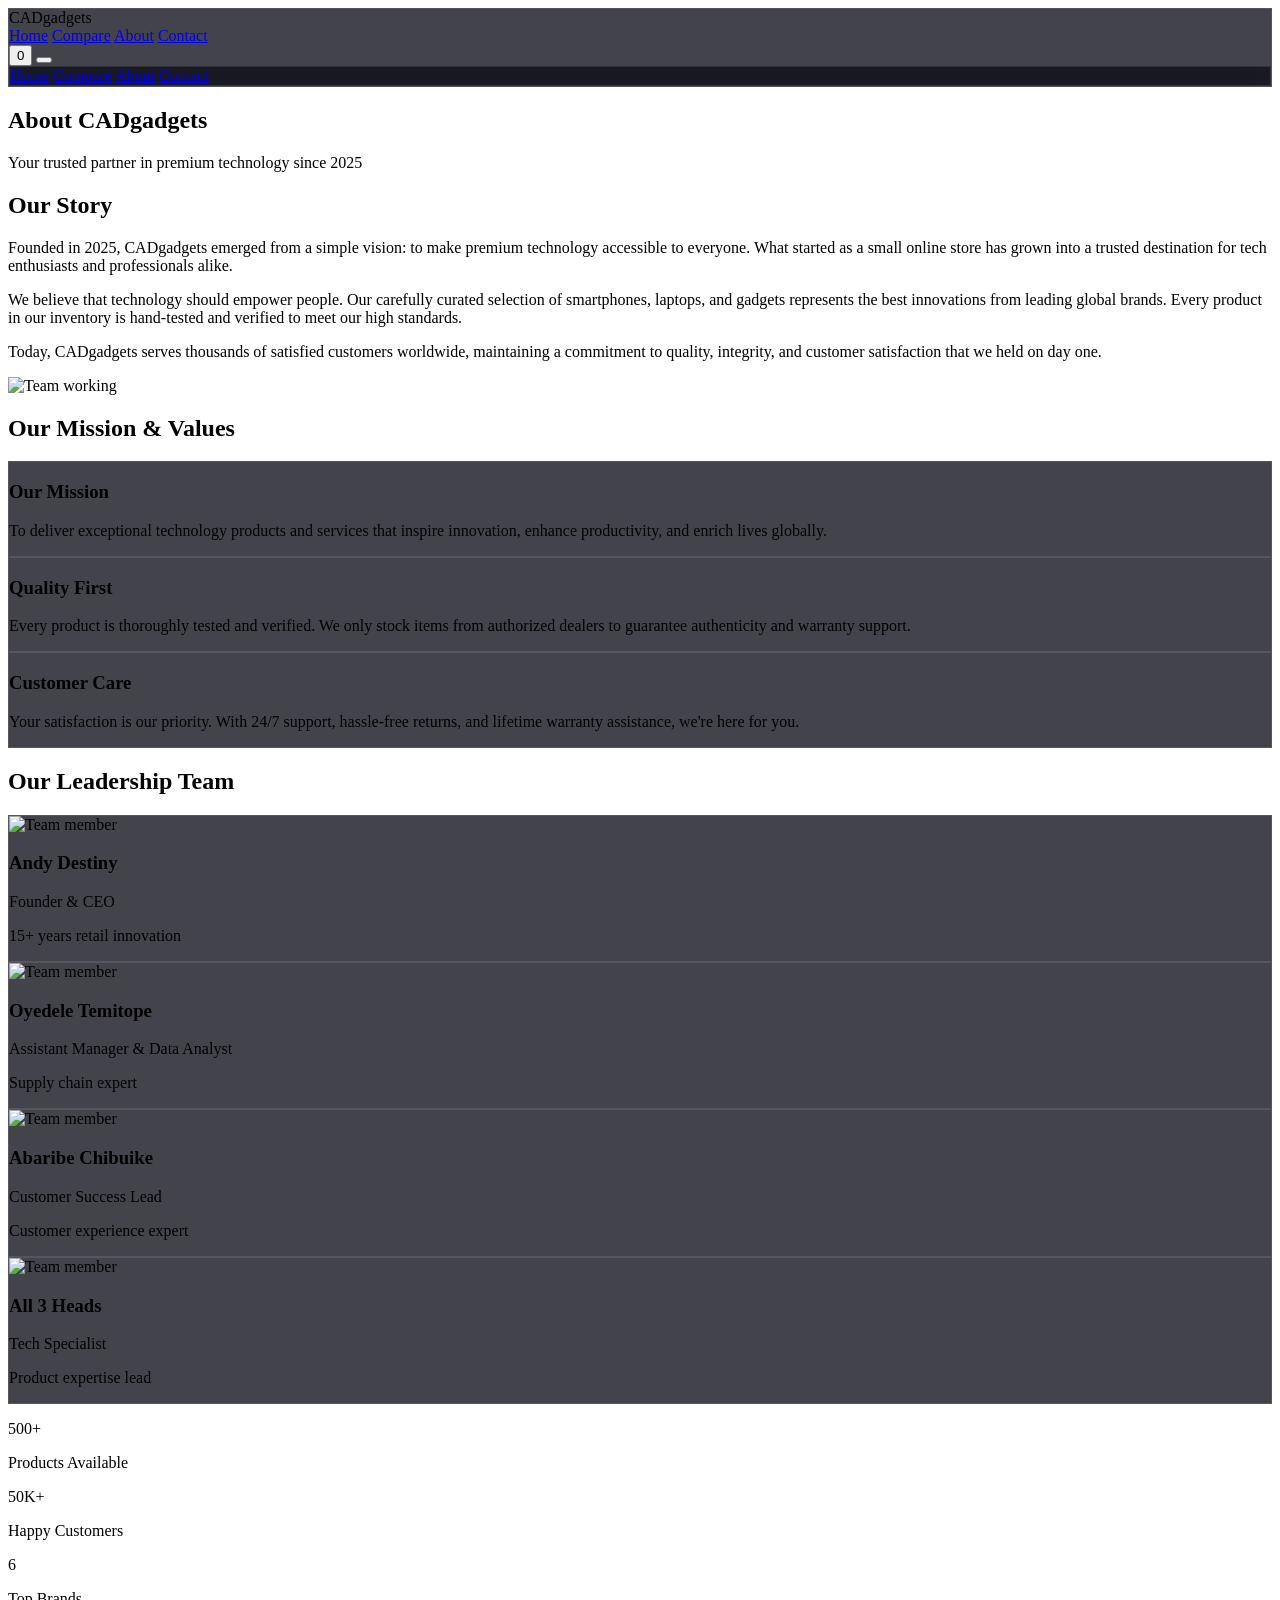
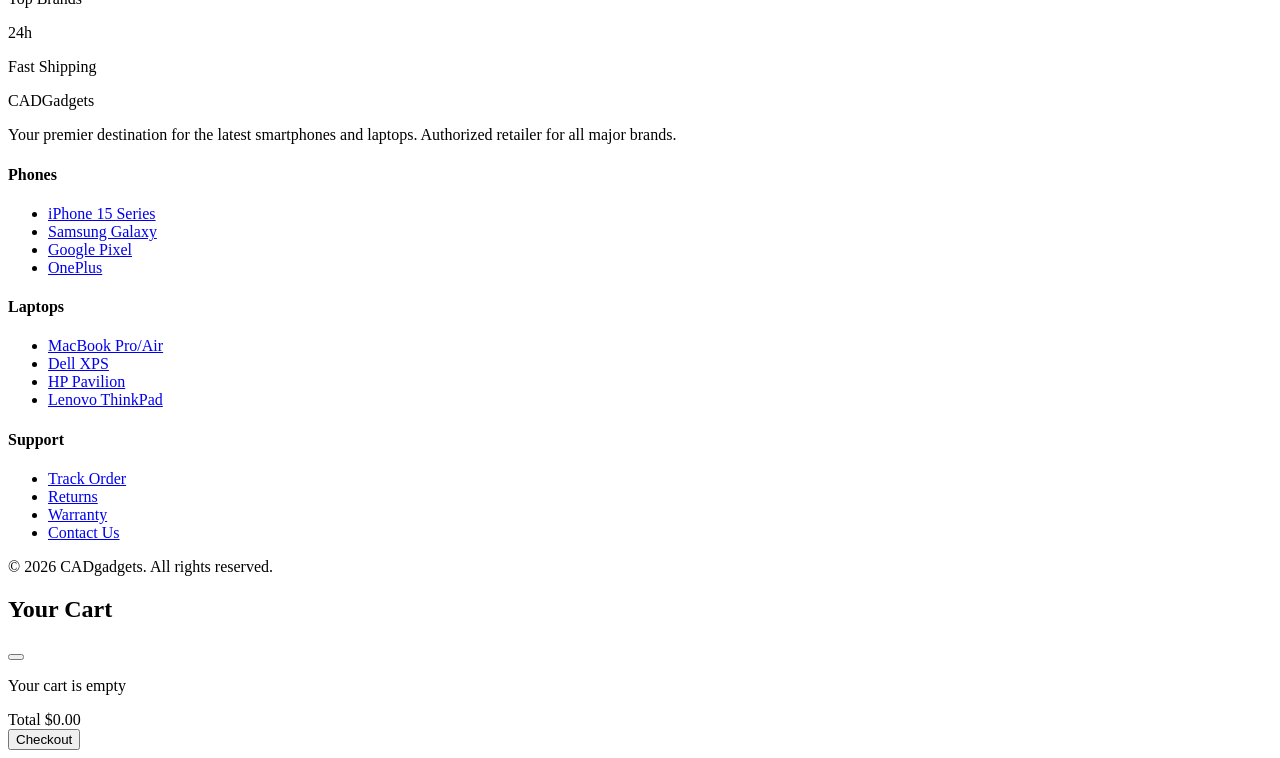
==== commit a0a020f1: "Update about.html" ====
--- a/about.html
+++ b/about.html
@@ -76,7 +76,7 @@
               <div class="px-4 py-4 space-y-2">
                 <a href="index.html" class="block px-3 py-2 text-gray-300 hover:text-white hover:bg-white/5 rounded-lg">Home</a>
                 <a href="compare.html" class="block px-3 py-2 text-gray-300 hover:text-white hover:bg-white/5 rounded-lg">Compare</a>
-                <a href="about.html" class="block px-3 py-2 text-neon-blue font-medium rounded-lg">About</a>
+                <a href="about.html" class="block px-3 py-2 text-gray-300 font-medium rounded-lg">About</a>
                 <a href="contact.html" class="block px-3 py-2 text-gray-300 hover:text-white hover:bg-white/5 rounded-lg">Contact</a>
             </div>
         </div>
@@ -88,7 +88,7 @@
         <div class="absolute top-20 left-10 w-72 h-72 bg-neon-blue/20 rounded-full filter blur-[100px]"></div>
         
         <div class="relative z-10 max-w-4xl mx-auto px-4 sm:px-6 lg:px-8 text-center">
-            <h1 class="font-display text-5xl md:text-6xl font-bold mb-6">About <span class="gradient-text">CADgadgets</span></h1>
+            <h1 class="font-display text-5xl md:text-6xl font-bold mb-6">About <span class="font-display text-2xl font-bold tracking-tight text-white">CAD<span class="text-neon-blue">gadgets</span></span></h1>
             <p class="text-gray-400 text-lg md:text-xl max-w-2xl mx-auto">Your trusted partner in premium technology since 2025</p>
         </div>
     </section>
@@ -214,19 +214,19 @@
             <div class="grid md:grid-cols-4 gap-8 text-center">
                 <div>
                     <p class="font-display text-4xl font-bold text-neon-blue mb-2">500+</p>
-                    <p class="text-gray-400">Products Available</p>
+                    <p class="text-black">Products Available</p>
                 </div>
                 <div>
                     <p class="font-display text-4xl font-bold text-neon-purple mb-2">50K+</p>
-                    <p class="text-gray-400">Happy Customers</p>
+                    <p class="text-black">Happy Customers</p>
                 </div>
                 <div>
                     <p class="font-display text-4xl font-bold text-neon-blue mb-2">6</p>
-                    <p class="text-gray-400">Top Brands</p>
+                    <p class="text-black">Top Brands</p>
                 </div>
                 <div>
                     <p class="font-display text-4xl font-bold text-neon-purple mb-2">24h</p>
-                    <p class="text-gray-400">Fast Shipping</p>
+                    <p class="text-black">Fast Shipping</p>
                 </div>
             </div>
         </div>
